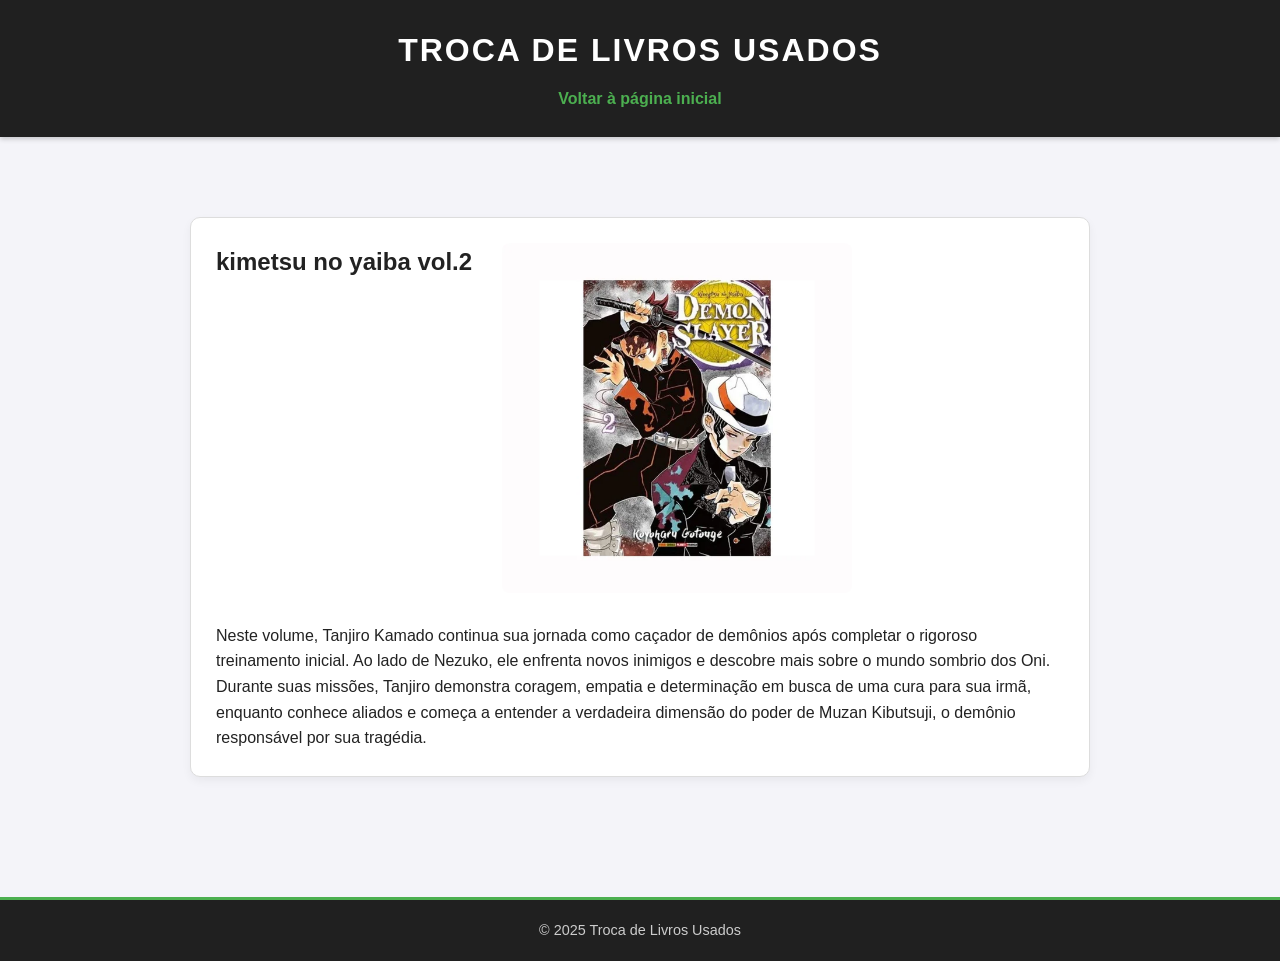
==== livro1.html @ 23abeed7 "loja de livros" ====
<!DOCTYPE html>
<html lang="pt-BR">
<head>
  <meta charset="UTF-8" />
  <meta name="viewport" content="width=device-width, initial-scale=1" />
  <title>manga-kimetsu-no-yaiba-vol,2</title>
  <link rel="stylesheet" href="style.css" />
</head>
<body>
  <header>
    <h1>Troca de Livros Usados</h1>
    <nav>
      <a href="index.html">Voltar à página inicial</a>
    </nav>
  </header>

  <main>
    <article class="detalhes-livro">
      <h2>kimetsu no yaiba vol.2</h2>
      <img src="image/demon-slayer.webp" alt="Capa do livro Exemplo 1" />
      <p>Neste volume, Tanjiro Kamado continua sua jornada como caçador de demônios após completar o rigoroso treinamento inicial. Ao lado de Nezuko, ele enfrenta novos inimigos e descobre mais sobre o mundo sombrio dos Oni. Durante suas missões, Tanjiro demonstra coragem, empatia e determinação em busca de uma cura para sua irmã, enquanto conhece aliados e começa a entender a verdadeira dimensão do poder de Muzan Kibutsuji, o demônio responsável por sua tragédia.</p>
    </article>
  </main>

  <footer>
    <p>© 2025 Troca de Livros Usados</p>
  </footer>
</body>
</html>
---- style.css ----
/* RESET E CONFIGURAÇÕES GERAIS */
* {
  margin: 0;
  padding: 0;
  box-sizing: border-box;
}

body {
  font-family: "Poppins", Arial, sans-serif;
  background-color: #f4f4f9;
  color: #222;
  line-height: 1.6;
  padding: 0;
}

/* CABEÇALHO */
header {
  background-color: #202020;
  color: #fff;
  text-align: center;
  padding: 25px 10px;
  box-shadow: 0 2px 5px rgba(0, 0, 0, 0.2);
}

header h1 {
  font-size: 2rem;
  letter-spacing: 2px;
  text-transform: uppercase;
}

nav {
  margin-top: 10px;
}

nav a {
  color: #4caf50;
  font-weight: bold;
  text-decoration: none;
  margin: 0 10px;
  transition: color 0.3s;
}

nav a:hover {
  color: #76ff7a;
}

/* LISTA DE MANGÁS (INDEX.HTML) */
main {
  padding: 40px 20px;
}

.lista-livros {
  display: grid;
  grid-template-columns: repeat(auto-fit, minmax(200px, 1fr));
  gap: 25px;
  justify-items: center;
}

.livro {
  background-color: #fff;
  border: 1px solid #ddd;
  border-radius: 10px;
  overflow: hidden;
  text-align: center;
  transition: transform 0.3s, box-shadow 0.3s;
  width: 100%;
  max-width: 230px;
}

.livro:hover {
  transform: translateY(-5px);
  box-shadow: 0 5px 15px rgba(0, 0, 0, 0.15);
}

.livro img {
  width: 100%;
  height: 300px;
  object-fit: cover;
}

.livro h2 {
  font-size: 1rem;
  padding: 10px;
  color: #333;
  background-color: #fafafa;
  border-top: 1px solid #eee;
}

/* PÁGINA INDIVIDUAL DO LIVRO */
.detalhes-livro {
  display: flex;
  flex-wrap: wrap;
  gap: 30px;
  max-width: 900px;
  margin: 40px auto;
  background: #fff;
  padding: 25px;
  border-radius: 10px;
  border: 1px solid #ddd;
  box-shadow: 0 4px 10px rgba(0, 0, 0, 0.05);
  align-items: flex-start;
}

.detalhes-livro img {
  max-width: 350px;
  height: auto;
  border-radius: 8px;
  flex-shrink: 0;
}

.detalhes-info {
  flex: 1;
  display: flex;
  flex-direction: column;
}

.detalhes-info h2 {
  margin-bottom: 10px;
  color: #222;
}

.detalhes-info p {
  margin-bottom: 15px;
  font-size: 1rem;
  text-align: justify;
}

.preco {
  font-weight: bold;
  color: #222;
  margin-bottom: 15px;
  font-size: 1.1em;
}

.btn-comprar {
  padding: 12px 25px;
  background-color: #4caf50;
  color: white;
  border: none;
  border-radius: 6px;
  cursor: pointer;
  font-size: 1em;
  width: fit-content;
  transition: background-color 0.3s, transform 0.2s;
}

.btn-comprar:hover {
  background-color: #45a049;
  transform: scale(1.05);
}

/* RODAPÉ */
footer {
  background-color: #202020;
  color: #ccc;
  text-align: center;
  padding: 20px;
  margin-top: 40px;
  font-size: 0.9em;
  border-top: 3px solid #4caf50;
}

footer p {
  line-height: 1.5;
}

/* RESPONSIVIDADE */
@media (max-width: 768px) {
  header h1 {
    font-size: 1.6rem;
  }

  .detalhes-livro {
    flex-direction: column;
    text-align: center;
  }

  .detalhes-livro img {
    margin: 0 auto;
    max-width: 90%;
  }

  .btn-comprar {
    align-self: center;
  }
}
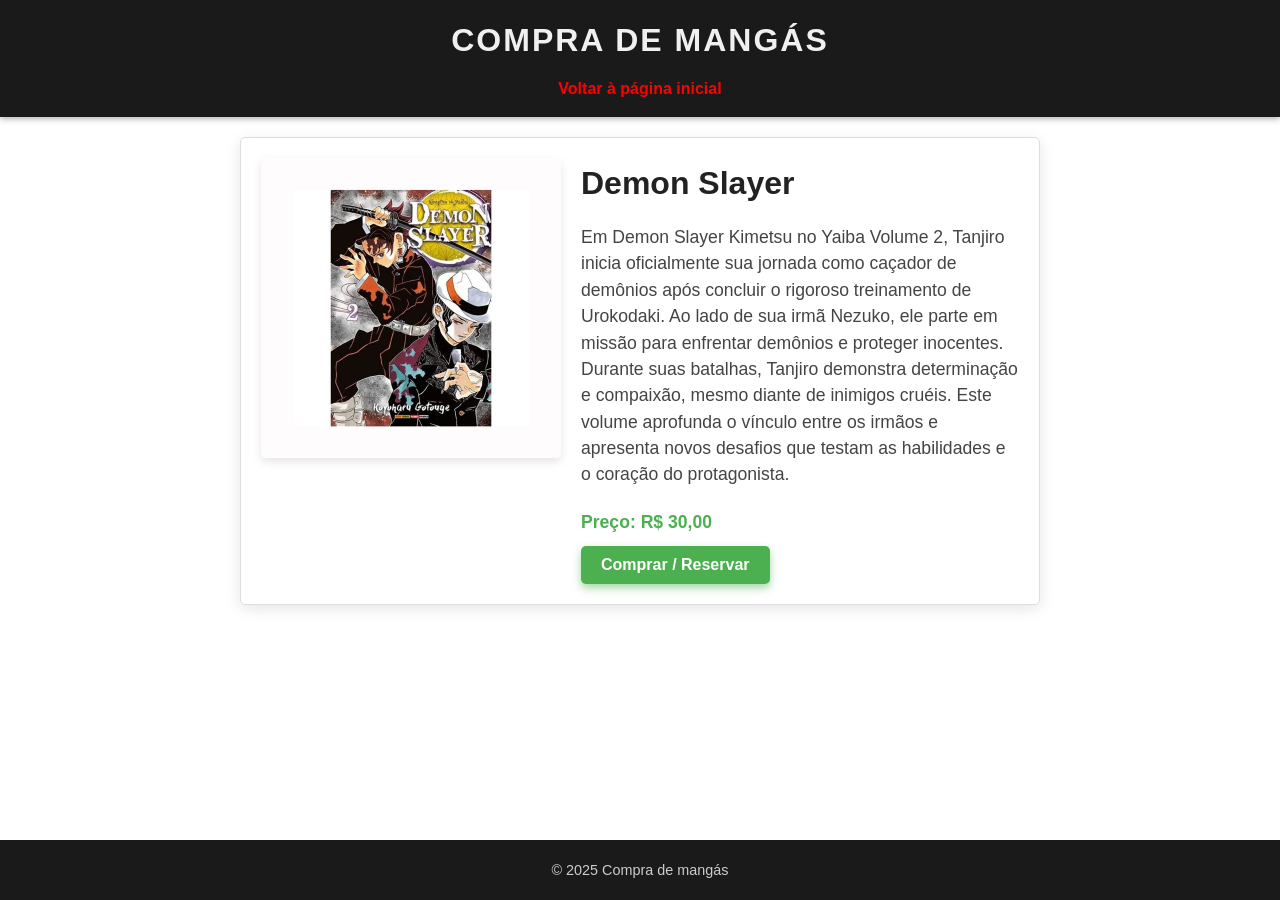
==== commit 610d5a26: "Add new manga volumes and update book details Added new images and HTML pages for Hanako-kun, Oshi N" ====
--- a/livro1.html
+++ b/livro1.html
@@ -3,27 +3,82 @@
 <head>
   <meta charset="UTF-8" />
   <meta name="viewport" content="width=device-width, initial-scale=1" />
-  <title>manga-kimetsu-no-yaiba-vol,2</title>
+  <title>Kimetsu-no-Yaiba-vol.2</title>
   <link rel="stylesheet" href="style.css" />
+  <style>
+    body{
+     background-image: url(https://i0.wp.com/tintaeprosa.com.br/wp-content/uploads/2024/02/Kimetsu-no-Yaiba.png?fit=1200%2C750&ssl=1); 
+      background-repeat: no-repeat;
+    background-size: cover;
+    background-position: center;
+    }
+    .detalhes-livro {
+      display: flex;
+      gap: 20px;
+      max-width: 800px;
+      margin: 0 auto;
+      background: white;
+      padding: 20px;
+      border-radius: 5px;
+      border: 1px solid #ddd;
+      align-items: flex-start;
+    }
+    .detalhes-livro img {
+      max-width: 300px;
+      height: auto;
+      border-radius: 5px;
+      flex-shrink: 0;
+    }
+    .detalhes-info {
+      flex: 1;
+      display: flex;
+      flex-direction: column;
+    }
+    .detalhes-info p {
+      flex-grow: 1;
+      margin-bottom: 20px;
+    }
+    .btn-comprar {
+      padding: 10px 20px;
+      background-color: #4caf50;
+      color: white;
+      border: none;
+      border-radius: 5px;
+      cursor: pointer;
+      font-size: 1em;
+      width: fit-content;
+      transition: background-color 0.3s;
+    }
+    .btn-comprar:hover {
+      background-color: #45a049;
+    }
+    .preco {
+      font-weight: bold;
+      margin-bottom: 10px;
+      font-size: 1.1em;
+    }
+  </style>
 </head>
 <body>
   <header>
-    <h1>Troca de Livros Usados</h1>
+    <h1>Compra de Mangás</h1>
     <nav>
       <a href="index.html">Voltar à página inicial</a>
     </nav>
   </header>
-
   <main>
     <article class="detalhes-livro">
-      <h2>kimetsu no yaiba vol.2</h2>
-      <img src="image/demon-slayer.webp" alt="Capa do livro Exemplo 1" />
-      <p>Neste volume, Tanjiro Kamado continua sua jornada como caçador de demônios após completar o rigoroso treinamento inicial. Ao lado de Nezuko, ele enfrenta novos inimigos e descobre mais sobre o mundo sombrio dos Oni. Durante suas missões, Tanjiro demonstra coragem, empatia e determinação em busca de uma cura para sua irmã, enquanto conhece aliados e começa a entender a verdadeira dimensão do poder de Muzan Kibutsuji, o demônio responsável por sua tragédia.</p>
+      <img src="image/demon-slayer.webp" alt="Capa do livro Exemplo 9" />
+      <div class="detalhes-info">
+        <h2>Demon Slayer</h2>
+        <p>Em Demon Slayer Kimetsu no Yaiba Volume 2, Tanjiro inicia oficialmente sua jornada como caçador de demônios após concluir o rigoroso treinamento de Urokodaki. Ao lado de sua irmã Nezuko, ele parte em missão para enfrentar demônios e proteger inocentes. Durante suas batalhas, Tanjiro demonstra determinação e compaixão, mesmo diante de inimigos cruéis. Este volume aprofunda o vínculo entre os irmãos e apresenta novos desafios que testam as habilidades e o coração do protagonista.</p>
+        <div class="preco">Preço: R$ 30,00</div>
+        <button class="btn-comprar">Comprar / Reservar</button>
+      </div>
     </article>
   </main>
-
   <footer>
-    <p>© 2025 Troca de Livros Usados</p>
+    <p>© 2025 Compra de mangás</p>
   </footer>
 </body>
-</html>
+</html>
--- a/style.css
+++ b/style.css
@@ -1,186 +1,228 @@
-/* RESET E CONFIGURAÇÕES GERAIS */
+/* Reset básico e tipografia */
 * {
+  box-sizing: border-box;
   margin: 0;
   padding: 0;
-  box-sizing: border-box;
 }
 
 body {
-  font-family: "Poppins", Arial, sans-serif;
-  background-color: #f4f4f9;
+  font-family: 'Segoe UI', Tahoma, Geneva, Verdana, sans-serif;
+  background-color: #ffffff;
+  background-image: url(image/comic-book-panels-with-action-effect-cartoon-storyboard-style-frame-template-frame-retro-manga_1046402-462.jpg);
   color: #222;
   line-height: 1.6;
-  padding: 0;
-}
-
-/* CABEÇALHO */
+  min-height: 100vh;
+  display: flex;
+  flex-direction: column;
+}
+
+/* Container geral */
+main {
+  flex: 1;
+  padding: 20px;
+  max-width: 1200px;
+  margin: 0 auto;
+}
+
+/* Header */
 header {
-  background-color: #202020;
-  color: #fff;
-  text-align: center;
-  padding: 25px 10px;
-  box-shadow: 0 2px 5px rgba(0, 0, 0, 0.2);
+  background-color: #1a1a1a;
+  color: #f0f0f0;
+  padding: 15px 20px;
+  text-align: center;
+  box-shadow: 0 2px 6px rgba(0,0,0,0.3);
 }
 
 header h1 {
+  font-weight: 700;
   font-size: 2rem;
   letter-spacing: 2px;
   text-transform: uppercase;
 }
 
+/* Navegação (detalhes do livro) */
 nav {
   margin-top: 10px;
+  text-align: center;
 }
 
 nav a {
-  color: #4caf50;
-  font-weight: bold;
+  color: #ff0000;
   text-decoration: none;
-  margin: 0 10px;
-  transition: color 0.3s;
+  font-weight: 600;
+  transition: color 0.3s ease;
 }
 
 nav a:hover {
-  color: #76ff7a;
-}
-
-/* LISTA DE MANGÁS (INDEX.HTML) */
-main {
-  padding: 40px 20px;
-}
-
+  color: #ffffff;
+}
+
+/* Lista de livros */
 .lista-livros {
   display: grid;
-  grid-template-columns: repeat(auto-fit, minmax(200px, 1fr));
-  gap: 25px;
-  justify-items: center;
-}
-
+  grid-template-columns: repeat(auto-fit, minmax(180px, 1fr));
+  gap: 20px;
+  padding-top: 20px;
+}
+
+/* Cada livro */
 .livro {
-  background-color: #fff;
-  border: 1px solid #ddd;
-  border-radius: 10px;
+  background-color: white;
+  border-radius: 8px;
+  box-shadow: 0 2px 8px rgb(0 0 0 / 0.1);
   overflow: hidden;
-  text-align: center;
-  transition: transform 0.3s, box-shadow 0.3s;
-  width: 100%;
-  max-width: 230px;
+  transition: transform 0.3s ease, box-shadow 0.3s ease;
 }
 
 .livro:hover {
   transform: translateY(-5px);
-  box-shadow: 0 5px 15px rgba(0, 0, 0, 0.15);
+  box-shadow: 0 8px 20px rgb(0 0 0 / 0.15);
+}
+
+.livro a {
+  color: inherit;
+  text-decoration: none;
+  display: flex;
+  flex-direction: column;
+  height: 100%;
 }
 
 .livro img {
   width: 100%;
-  height: 300px;
+  height: auto;
+  aspect-ratio: 3/4;
   object-fit: cover;
+  display: block;
+  border-bottom: 1px solid #ddd;
+  transition: transform 0.3s ease;
+}
+
+.livro:hover img {
+  transform: scale(1.05);
 }
 
 .livro h2 {
   font-size: 1rem;
-  padding: 10px;
+  font-weight: 600;
+  padding: 12px 10px;
+  text-align: center;
+  text-transform: capitalize;
   color: #333;
-  background-color: #fafafa;
-  border-top: 1px solid #eee;
-}
-
-/* PÁGINA INDIVIDUAL DO LIVRO */
+}
+
+/* Página de detalhes do livro */
+
 .detalhes-livro {
   display: flex;
-  flex-wrap: wrap;
   gap: 30px;
+  background: white;
+  padding: 25px;
+  border-radius: 10px;
+  box-shadow: 0 4px 15px rgb(0 0 0 / 0.1);
   max-width: 900px;
   margin: 40px auto;
-  background: #fff;
-  padding: 25px;
-  border-radius: 10px;
-  border: 1px solid #ddd;
-  box-shadow: 0 4px 10px rgba(0, 0, 0, 0.05);
   align-items: flex-start;
+  flex-wrap: wrap;
 }
 
 .detalhes-livro img {
-  max-width: 350px;
+  max-width: 320px;
+  width: 100%;
   height: auto;
   border-radius: 8px;
   flex-shrink: 0;
+  box-shadow: 0 4px 10px rgb(0 0 0 / 0.1);
 }
 
 .detalhes-info {
   flex: 1;
   display: flex;
   flex-direction: column;
+  justify-content: space-between;
+  min-width: 280px;
 }
 
 .detalhes-info h2 {
-  margin-bottom: 10px;
+  font-size: 2rem;
+  margin-bottom: 15px;
   color: #222;
+  text-transform: capitalize;
 }
 
 .detalhes-info p {
-  margin-bottom: 15px;
-  font-size: 1rem;
-  text-align: justify;
+  font-size: 1.1rem;
+  color: #444;
+  margin-bottom: 25px;
+  line-height: 1.5;
 }
 
 .preco {
-  font-weight: bold;
-  color: #222;
-  margin-bottom: 15px;
-  font-size: 1.1em;
-}
-
+  font-weight: 700;
+  font-size: 1.25rem;
+  margin-bottom: 20px;
+  color: #4caf50;
+  
+}
+
+/* Botão comprar */
 .btn-comprar {
   padding: 12px 25px;
   background-color: #4caf50;
+  border: none;
+  border-radius: 8px;
   color: white;
-  border: none;
-  border-radius: 6px;
+  font-weight: 600;
+  font-size: 1.1rem;
   cursor: pointer;
-  font-size: 1em;
-  width: fit-content;
-  transition: background-color 0.3s, transform 0.2s;
-}
-
-.btn-comprar:hover {
-  background-color: #45a049;
-  transform: scale(1.05);
-}
-
-/* RODAPÉ */
+  align-self: flex-start;
+  transition: background-color 0.3s ease;
+  box-shadow: 0 4px 8px rgb(76 175 80 / 0.5);
+}
+
+.btn-comprar:hover,
+.btn-comprar:focus {
+  background-color: #388e3c;
+  box-shadow: 0 6px 12px rgb(56 142 60 / 0.7);
+  outline: none;
+}
+
+/* Footer */
 footer {
-  background-color: #202020;
+  background-color: #1a1a1a;
   color: #ccc;
   text-align: center;
-  padding: 20px;
-  margin-top: 40px;
-  font-size: 0.9em;
-  border-top: 3px solid #4caf50;
-}
-
-footer p {
-  line-height: 1.5;
-}
-
-/* RESPONSIVIDADE */
+  padding: 20px 15px;
+  font-size: 0.9rem;
+  margin-top: auto;
+  user-select: none;
+  line-height: 1.4;
+}
+
+/* Responsividade */
+
 @media (max-width: 768px) {
-  header h1 {
-    font-size: 1.6rem;
-  }
-
   .detalhes-livro {
     flex-direction: column;
+    align-items: center;
+    padding: 15px;
+  }
+
+  .detalhes-info {
+    width: 100%;
+    min-width: auto;
+  }
+
+  .detalhes-info h2 {
+    font-size: 1.6rem;
     text-align: center;
   }
 
-  .detalhes-livro img {
-    margin: 0 auto;
-    max-width: 90%;
+  .detalhes-info p {
+    font-size: 1rem;
   }
 
   .btn-comprar {
-    align-self: center;
-  }
-}
+    width: 100%;
+    text-align: center;
+  }
+}
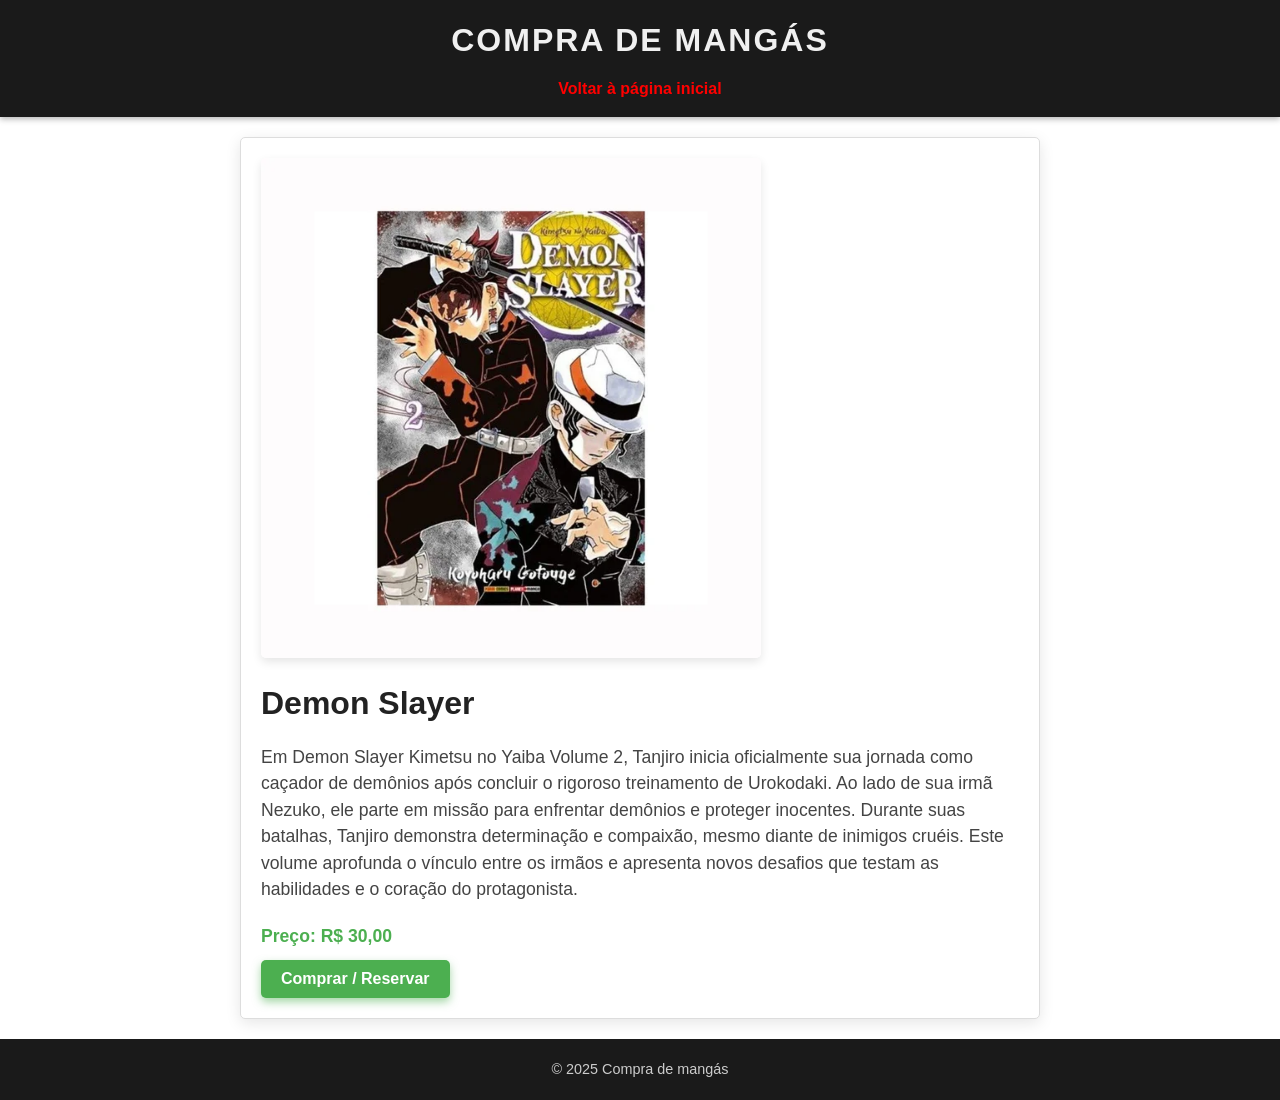
==== commit f98f567b: "Increase book image size and improve layout styles Updated the maximum width of book images from 300" ====
--- a/livro1.html
+++ b/livro1.html
@@ -12,7 +12,8 @@
     background-size: cover;
     background-position: center;
     }
-    .detalhes-livro {
+      /* Estilos adicionais para layout lado a lado */
+      .detalhes-livro {
       display: flex;
       gap: 20px;
       max-width: 800px;
@@ -23,21 +24,25 @@
       border: 1px solid #ddd;
       align-items: flex-start;
     }
+
     .detalhes-livro img {
-      max-width: 300px;
+      max-width: 500px;
       height: auto;
       border-radius: 5px;
       flex-shrink: 0;
     }
+
     .detalhes-info {
       flex: 1;
       display: flex;
       flex-direction: column;
     }
+
     .detalhes-info p {
       flex-grow: 1;
       margin-bottom: 20px;
     }
+
     .btn-comprar {
       padding: 10px 20px;
       background-color: #4caf50;
@@ -49,14 +54,17 @@
       width: fit-content;
       transition: background-color 0.3s;
     }
+
     .btn-comprar:hover {
       background-color: #45a049;
     }
+
     .preco {
       font-weight: bold;
       margin-bottom: 10px;
       font-size: 1.1em;
     }
+    
   </style>
 </head>
 <body>
--- a/style.css
+++ b/style.css
@@ -14,6 +14,9 @@
   min-height: 100vh;
   display: flex;
   flex-direction: column;
+  background-repeat: no-repeat;
+  background-size: cover;
+  background-position: center;
 }
 
 /* Container geral */
@@ -30,7 +33,7 @@
   color: #f0f0f0;
   padding: 15px 20px;
   text-align: center;
-  box-shadow: 0 2px 6px rgba(0,0,0,0.3);
+  box-shadow: 0 2px 6px rgba(0, 0, 0, 0.3);
 }
 
 header h1 {
@@ -161,7 +164,7 @@
   font-size: 1.25rem;
   margin-bottom: 20px;
   color: #4caf50;
-  
+
 }
 
 /* Botão comprar */
@@ -225,4 +228,4 @@
     width: 100%;
     text-align: center;
   }
-}
+}
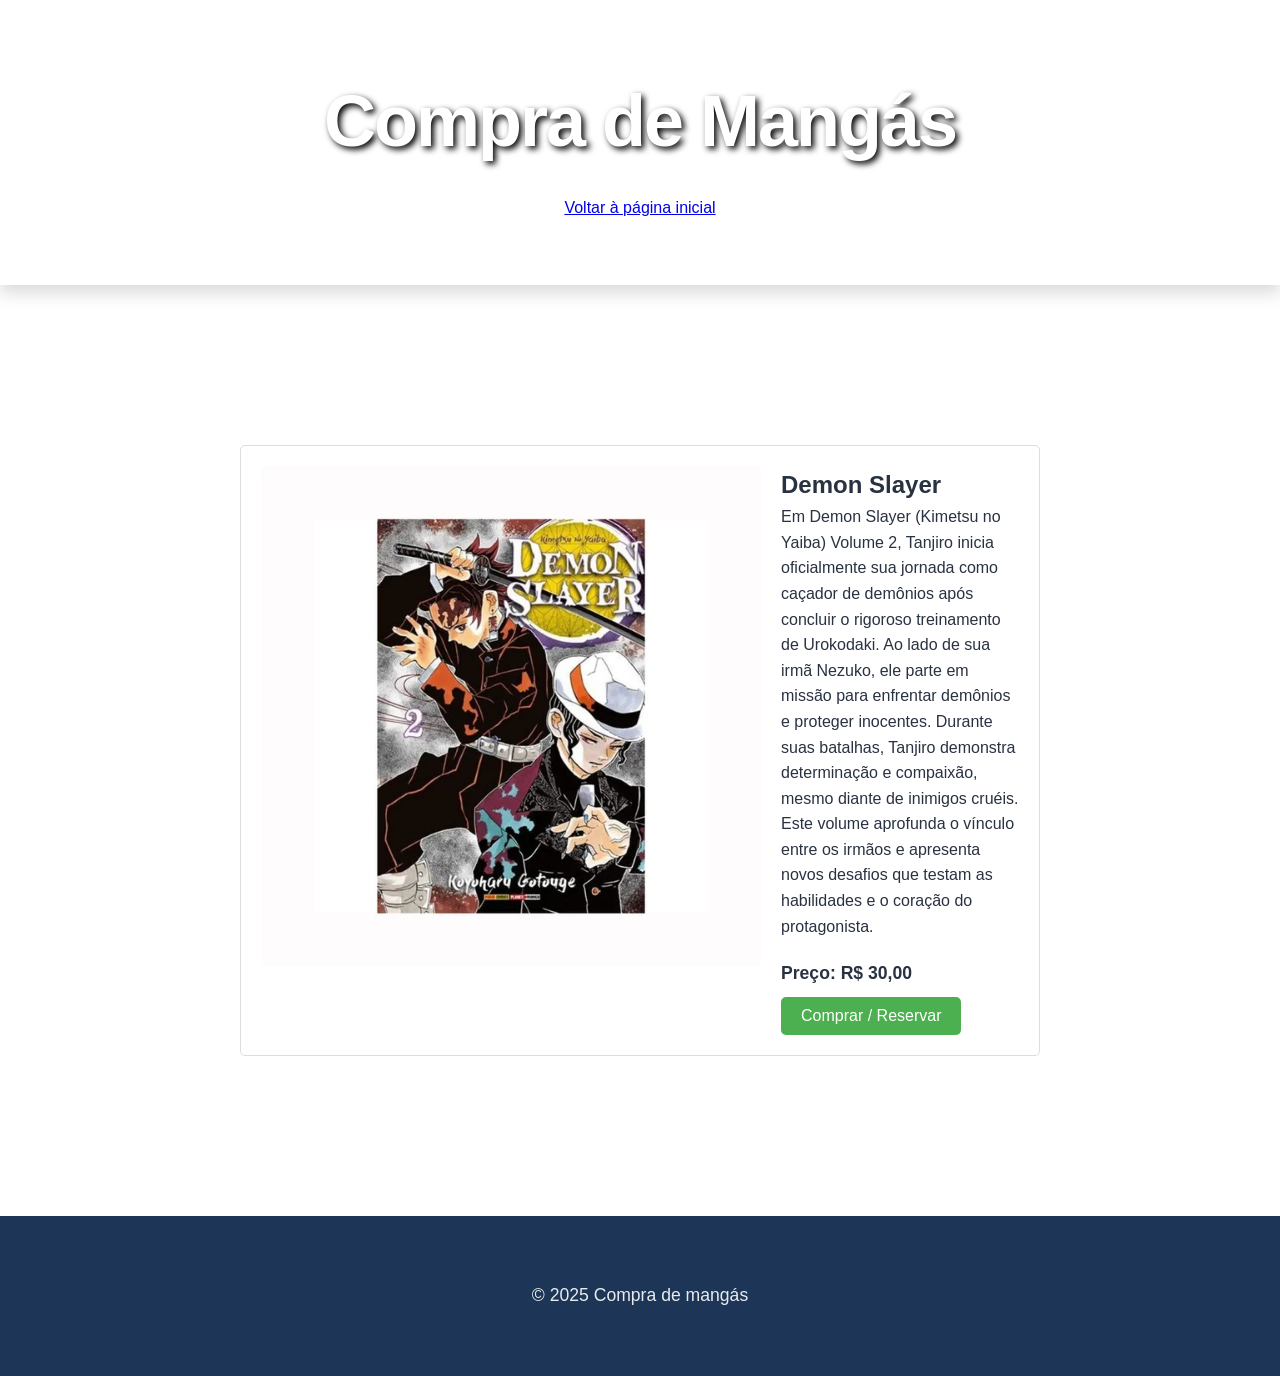
==== commit fb5ff072: "erros de ortografia" ====
--- a/livro1.html
+++ b/livro1.html
@@ -79,7 +79,7 @@
       <img src="image/demon-slayer.webp" alt="Capa do livro Exemplo 9" />
       <div class="detalhes-info">
         <h2>Demon Slayer</h2>
-        <p>Em Demon Slayer Kimetsu no Yaiba Volume 2, Tanjiro inicia oficialmente sua jornada como caçador de demônios após concluir o rigoroso treinamento de Urokodaki. Ao lado de sua irmã Nezuko, ele parte em missão para enfrentar demônios e proteger inocentes. Durante suas batalhas, Tanjiro demonstra determinação e compaixão, mesmo diante de inimigos cruéis. Este volume aprofunda o vínculo entre os irmãos e apresenta novos desafios que testam as habilidades e o coração do protagonista.</p>
+        <p>Em Demon Slayer (Kimetsu no Yaiba) Volume 2, Tanjiro inicia oficialmente sua jornada como caçador de demônios após concluir o rigoroso treinamento de Urokodaki. Ao lado de sua irmã Nezuko, ele parte em missão para enfrentar demônios e proteger inocentes. Durante suas batalhas, Tanjiro demonstra determinação e compaixão, mesmo diante de inimigos cruéis. Este volume aprofunda o vínculo entre os irmãos e apresenta novos desafios que testam as habilidades e o coração do protagonista.</p>
         <div class="preco">Preço: R$ 30,00</div>
         <button class="btn-comprar">Comprar / Reservar</button>
       </div>
--- a/style.css
+++ b/style.css
@@ -1,231 +1,446 @@
-/* Reset básico e tipografia */
+/* Reset e configurações base */
 * {
-  box-sizing: border-box;
   margin: 0;
   padding: 0;
+  box-sizing: border-box;
+}
+
+:root {
+  --primary-color: #e63946;
+  --secondary-color: #1d3557;
+  --accent-color: #a8dadc;
+  --background-color: #f1faee;
+  --text-color: #293241;
+  --light-gray: #f8f9fa;
+  --border-radius: 16px;
+  --shadow: 0 8px 16px rgba(0, 0, 0, 0.15);
+  --transition: all 0.3s ease;
+  --section-spacing: 6rem;
 }
 
 body {
+  background: 
+    linear-gradient(rgba(0, 0, 0, 0.25), rgba(0, 0, 0, 0.25)),
+    url(https://blogger.googleusercontent.com/img/b/R29vZ2xl/AVvXsEi1J3SOX7n0ArsGRoAf4HuJsmRhJgrZQiDslOmJSmiDGtmUJfZW1gud4e7hW7abxtKqPnkOf0MXQqJ3sVTRwAnvlup7p6KzJHzXGRaTucr5k1dav6OJky5NXUJm35AZ61DW7Umoo3oIInGl/s1600/nnurarihyon-no-mago-3380735.jpg);
+  background-size: cover;
+  background-position: center;
+  background-attachment: fixed;
   font-family: 'Segoe UI', Tahoma, Geneva, Verdana, sans-serif;
-  background-color: #ffffff;
-  background-image: url(image/comic-book-panels-with-action-effect-cartoon-storyboard-style-frame-template-frame-retro-manga_1046402-462.jpg);
-  color: #222;
   line-height: 1.6;
+  color: var(--text-color);
   min-height: 100vh;
   display: flex;
   flex-direction: column;
+}
+
+/* Header Expandido */
+header {
+  background-image: url(https://images-wixmp-ed30a86b8c4ca887773594c2.wixmp.com/f/1fe56053-597e-45b3-a3b1-f26197574147/deb1dq7-6605a031-5944-49cc-8beb-dba5e8284c4a.gif?token=eyJ0eXAiOiJKV1QiLCJhbGciOiJIUzI1NiJ9.[base64].QauebzGlSfy161JK86WvKTuhXb3OfmoXKdV7rOy-I8Y);
   background-repeat: no-repeat;
   background-size: cover;
   background-position: center;
-}
-
-/* Container geral */
+  color: white;
+  padding: 4rem 0;
+  text-align: center;
+  box-shadow: var(--shadow);
+  position: relative;
+  overflow: hidden;
+  margin-bottom: var(--section-spacing);
+}
+
+header h1 {
+  font-size: 4.5rem;
+  font-weight: 800;
+  text-shadow: 3px 3px 6px rgba(0, 0, 0, 1);
+  position: relative;
+  letter-spacing: -2px;
+  margin-bottom: 1rem;
+}
+
+/* Main Content Expandido */
 main {
   flex: 1;
-  padding: 20px;
-  max-width: 1200px;
+  padding: 4rem 2rem;
+  max-width: 1400px;
   margin: 0 auto;
-}
-
-/* Header */
-header {
-  background-color: #1a1a1a;
-  color: #f0f0f0;
-  padding: 15px 20px;
-  text-align: center;
-  box-shadow: 0 2px 6px rgba(0, 0, 0, 0.3);
-}
-
-header h1 {
-  font-weight: 700;
-  font-size: 2rem;
-  letter-spacing: 2px;
-  text-transform: uppercase;
-}
-
-/* Navegação (detalhes do livro) */
-nav {
-  margin-top: 10px;
-  text-align: center;
-}
-
-nav a {
-  color: #ff0000;
-  text-decoration: none;
-  font-weight: 600;
-  transition: color 0.3s ease;
-}
-
-nav a:hover {
-  color: #ffffff;
-}
-
-/* Lista de livros */
+  width: 100%;
+}
+
+/* Section Principal Expandida */
 .lista-livros {
   display: grid;
-  grid-template-columns: repeat(auto-fit, minmax(180px, 1fr));
-  gap: 20px;
-  padding-top: 20px;
-}
-
-/* Cada livro */
+  grid-template-columns: repeat(auto-fill, minmax(320px, 1fr));
+  gap: 3rem;
+  padding: 2rem 0;
+  margin-bottom: var(--section-spacing);
+}
+
+/* Cards de Livros Expandidos */
 .livro {
-  background-color: white;
-  border-radius: 8px;
-  box-shadow: 0 2px 8px rgb(0 0 0 / 0.1);
+  background: white;
+  border-radius: var(--border-radius);
+  box-shadow: var(--shadow);
+  transition: var(--transition);
   overflow: hidden;
-  transition: transform 0.3s ease, box-shadow 0.3s ease;
+  position: relative;
+  min-height: 500px;
+  display: flex;
+  flex-direction: column;
+}
+
+.livro::before {
+  content: '';
+  position: absolute;
+  top: 0;
+  left: 0;
+  right: 0;
+  height: 6px;
+  background: linear-gradient(90deg, var(--primary-color), var(--accent-color));
+  transform: scaleX(0);
+  transition: transform 0.4s ease;
+  z-index: 2;
 }
 
 .livro:hover {
-  transform: translateY(-5px);
-  box-shadow: 0 8px 20px rgb(0 0 0 / 0.15);
+  transform: translateY(-12px) scale(1.02);
+  box-shadow: 0 20px 40px rgba(0, 0, 0, 0.2);
+}
+
+.livro:hover::before {
+  transform: scaleX(1);
 }
 
 .livro a {
+  text-decoration: none;
   color: inherit;
-  text-decoration: none;
   display: flex;
   flex-direction: column;
   height: 100%;
+  flex: 1;
 }
 
 .livro img {
   width: 100%;
-  height: auto;
-  aspect-ratio: 3/4;
+  height: 420px;
   object-fit: cover;
-  display: block;
-  border-bottom: 1px solid #ddd;
-  transition: transform 0.3s ease;
+  transition: var(--transition);
+  background: var(--light-gray);
+  flex-shrink: 0;
 }
 
 .livro:hover img {
-  transform: scale(1.05);
+  transform: scale(1.08);
 }
 
 .livro h2 {
-  font-size: 1rem;
-  font-weight: 600;
-  padding: 12px 10px;
-  text-align: center;
+  padding: 2rem 1.5rem;
+  font-size: 1.3rem;
+  font-weight: 700;
+  text-align: center;
+  color: var(--secondary-color);
+  line-height: 1.5;
+  background: white;
   text-transform: capitalize;
-  color: #333;
-}
-
-/* Página de detalhes do livro */
-
-.detalhes-livro {
-  display: flex;
-  gap: 30px;
-  background: white;
-  padding: 25px;
-  border-radius: 10px;
-  box-shadow: 0 4px 15px rgb(0 0 0 / 0.1);
-  max-width: 900px;
-  margin: 40px auto;
-  align-items: flex-start;
-  flex-wrap: wrap;
-}
-
-.detalhes-livro img {
-  max-width: 320px;
-  width: 100%;
-  height: auto;
-  border-radius: 8px;
-  flex-shrink: 0;
-  box-shadow: 0 4px 10px rgb(0 0 0 / 0.1);
-}
-
-.detalhes-info {
   flex: 1;
   display: flex;
-  flex-direction: column;
-  justify-content: space-between;
-  min-width: 280px;
-}
-
-.detalhes-info h2 {
-  font-size: 2rem;
-  margin-bottom: 15px;
-  color: #222;
-  text-transform: capitalize;
-}
-
-.detalhes-info p {
+  align-items: center;
+  justify-content: center;
+  margin: 0;
+}
+
+/* Novas Sections Adicionais */
+.hero-section {
+  background: linear-gradient(135deg, var(--secondary-color), #457b9d);
+  color: white;
+  padding: 8rem 2rem;
+  text-align: center;
+  margin-bottom: var(--section-spacing);
+  border-radius: var(--border-radius);
+  position: relative;
+  overflow: hidden;
+}
+
+.hero-content {
+  max-width: 800px;
+  margin: 0 auto;
+  position: relative;
+  z-index: 2;
+}
+
+.hero-section h2 {
+  font-size: 3.5rem;
+  font-weight: 700;
+  margin-bottom: 1.5rem;
+  text-shadow: 2px 2px 4px rgba(0, 0, 0, 0.3);
+}
+
+.hero-section p {
+  font-size: 1.4rem;
+  margin-bottom: 2.5rem;
+  opacity: 0.9;
+  line-height: 1.8;
+}
+
+.cta-button {
+  display: inline-block;
+  background: var(--primary-color);
+  color: white;
+  padding: 1.2rem 3rem;
+  border-radius: 50px;
+  text-decoration: none;
+  font-weight: 600;
+  font-size: 1.2rem;
+  transition: var(--transition);
+  text-transform: uppercase;
+  letter-spacing: 1px;
+}
+
+.cta-button:hover {
+  background: #d00000;
+  transform: translateY(-3px);
+  box-shadow: 0 10px 20px rgba(0, 0, 0, 0.2);
+}
+
+/* Section de Destaques */
+.destaques {
+  padding: 6rem 2rem;
+  background: var(--light-gray);
+  margin-bottom: var(--section-spacing);
+  border-radius: var(--border-radius);
+}
+
+.destaques h2 {
+  text-align: center;
+  font-size: 3rem;
+  margin-bottom: 4rem;
+  color: var(--secondary-color);
+  font-weight: 700;
+}
+
+/* Section Sobre */
+.sobre-section {
+  padding: 6rem 2rem;
+  background: white;
+  margin-bottom: var(--section-spacing);
+  border-radius: var(--border-radius);
+  box-shadow: var(--shadow);
+}
+
+.sobre-content {
+  max-width: 1000px;
+  margin: 0 auto;
+  text-align: center;
+}
+
+.sobre-section h2 {
+  font-size: 3rem;
+  margin-bottom: 2rem;
+  color: var(--secondary-color);
+}
+
+.sobre-section p {
+  font-size: 1.3rem;
+  line-height: 1.8;
+  color: var(--text-color);
+  margin-bottom: 2rem;
+}
+
+/* Footer Expandido */
+footer {
+  background: var(--secondary-color);
+  color: white;
+  text-align: center;
+  padding: 4rem 2rem;
+  margin-top: var(--section-spacing);
+}
+
+footer p {
+  max-width: 800px;
+  margin: 0 auto;
+  line-height: 1.8;
   font-size: 1.1rem;
-  color: #444;
-  margin-bottom: 25px;
-  line-height: 1.5;
-}
-
-.preco {
-  font-weight: 700;
-  font-size: 1.25rem;
-  margin-bottom: 20px;
-  color: #4caf50;
-
-}
-
-/* Botão comprar */
-.btn-comprar {
-  padding: 12px 25px;
-  background-color: #4caf50;
-  border: none;
-  border-radius: 8px;
-  color: white;
-  font-weight: 600;
-  font-size: 1.1rem;
-  cursor: pointer;
-  align-self: flex-start;
-  transition: background-color 0.3s ease;
-  box-shadow: 0 4px 8px rgb(76 175 80 / 0.5);
-}
-
-.btn-comprar:hover,
-.btn-comprar:focus {
-  background-color: #388e3c;
-  box-shadow: 0 6px 12px rgb(56 142 60 / 0.7);
-  outline: none;
-}
-
-/* Footer */
-footer {
-  background-color: #1a1a1a;
-  color: #ccc;
-  text-align: center;
-  padding: 20px 15px;
-  font-size: 0.9rem;
-  margin-top: auto;
-  user-select: none;
-  line-height: 1.4;
-}
-
-/* Responsividade */
+  opacity: 0.9;
+}
+
+/* Responsividade para Sections Maiores */
+@media (max-width: 1200px) {
+  .lista-livros {
+    grid-template-columns: repeat(auto-fill, minmax(300px, 1fr));
+    gap: 2.5rem;
+  }
+
+  .livro img {
+    height: 380px;
+  }
+}
 
 @media (max-width: 768px) {
-  .detalhes-livro {
-    flex-direction: column;
-    align-items: center;
-    padding: 15px;
-  }
-
-  .detalhes-info {
-    width: 100%;
-    min-width: auto;
-  }
-
-  .detalhes-info h2 {
-    font-size: 1.6rem;
-    text-align: center;
-  }
-
-  .detalhes-info p {
-    font-size: 1rem;
-  }
-
-  .btn-comprar {
-    width: 100%;
-    text-align: center;
-  }
+  :root {
+    --section-spacing: 4rem;
+  }
+
+  header {
+    padding: 3rem 0;
+    margin-bottom: var(--section-spacing);
+  }
+
+  header h1 {
+    font-size: 3rem;
+  }
+
+  .hero-section {
+    padding: 5rem 1.5rem;
+  }
+
+  .hero-section h2 {
+    font-size: 2.5rem;
+  }
+
+  .hero-section p {
+    font-size: 1.2rem;
+  }
+
+  .lista-livros {
+    grid-template-columns: repeat(auto-fill, minmax(280px, 1fr));
+    gap: 2rem;
+  }
+
+  main {
+    padding: 3rem 1.5rem;
+  }
+
+  .livro img {
+    height: 350px;
+  }
+
+  .destaques h2,
+  .sobre-section h2 {
+    font-size: 2.5rem;
+  }
+}
+
+@media (max-width: 480px) {
+  :root {
+    --section-spacing: 3rem;
+  }
+
+  header h1 {
+    font-size: 2.5rem;
+  }
+
+  .hero-section h2 {
+    font-size: 2rem;
+  }
+
+  .lista-livros {
+    grid-template-columns: 1fr;
+    gap: 2rem;
+  }
+
+  .livro {
+    min-height: 450px;
+  }
+
+  .livro img {
+    height: 320px;
+  }
+
+  .livro h2 {
+    padding: 1.5rem 1rem;
+    font-size: 1.2rem;
+  }
+
+  .cta-button {
+    padding: 1rem 2rem;
+    font-size: 1.1rem;
+  }
+}
+
+/* Estados de foco para acessibilidade */
+.livro a:focus {
+  outline: 3px solid var(--accent-color);
+  outline-offset: 2px;
+}
+
+/* Loading state para imagens */
+.livro img {
+  background: linear-gradient(90deg, #f0f0f0 25%, #e0e0e0 50%, #f0f0f0 75%);
+  background-size: 200% 100%;
+  animation: loading 1.5s infinite;
+}
+
+@keyframes loading {
+  0% {
+    background-position: 200% 0;
+  }
+
+  100% {
+    background-position: -200% 0;
+  }
+}
+
+/* Efeitos de brilho e profundidade */
+.livro {
+  position: relative;
+}
+
+.livro::after {
+  content: '';
+  position: absolute;
+  top: 0;
+  left: 0;
+  right: 0;
+  bottom: 0;
+  border-radius: var(--border-radius);
+  box-shadow: inset 0 0 0 1px rgba(255, 255, 255, 0.1);
+  pointer-events: none;
+}
+
+/* Animação sutil para cards */
+@keyframes fadeInUp {
+  from {
+    opacity: 0;
+    transform: translateY(30px);
+  }
+
+  to {
+    opacity: 1;
+    transform: translateY(0);
+  }
+}
+
+.livro {
+  animation: fadeInUp 0.6s ease forwards;
+}
+
+.livro:nth-child(2) {
+  animation-delay: 0.1s;
+}
+
+.livro:nth-child(3) {
+  animation-delay: 0.2s;
+}
+
+.livro:nth-child(4) {
+  animation-delay: 0.3s;
+}
+
+.livro:nth-child(5) {
+  animation-delay: 0.4s;
+}
+
+.livro:nth-child(6) {
+  animation-delay: 0.5s;
+}
+
+.livro:nth-child(7) {
+  animation-delay: 0.6s;
+}
+
+.livro:nth-child(8) {
+  animation-delay: 0.7s;
+}
+
+.livro:nth-child(9) {
+  animation-delay: 0.8s;
 }
